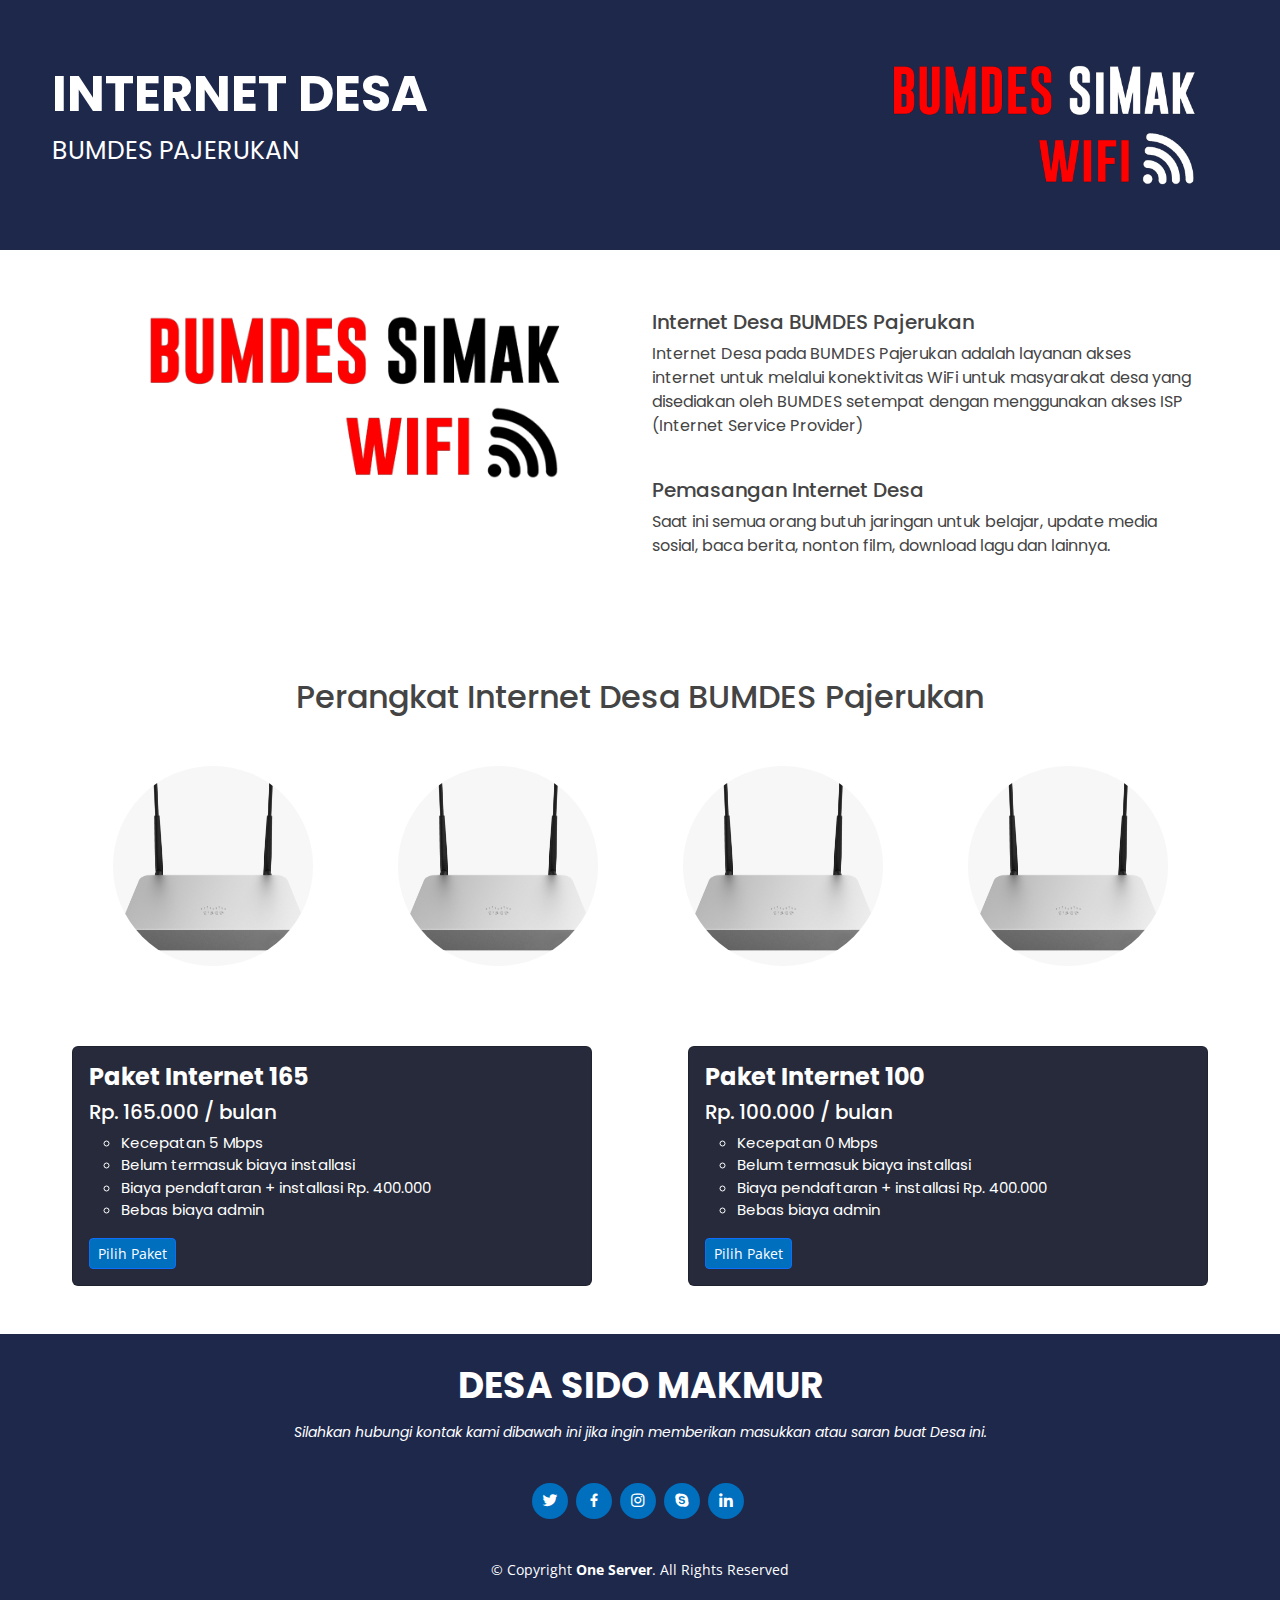
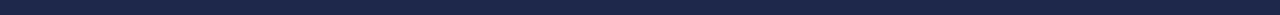
==== internet.html @ 4ed6a0fa "tambahan internet" ====
<!DOCTYPE html>
<html lang="en">

<head>
    <meta charset="utf-8" />
    <meta content="width=device-width, initial-scale=1.0" name="viewport" />

    <title>BUMDes SiMak | Beranda</title>
    <meta content="" name="description" />
    <meta content="" name="keywords" />

    <!-- Favicons -->
    <link href="assets/img/favicon_io/favicon.ico" rel="icon" />
    <link href="assets/img/favicon_io/favicon.ico" rel="apple-touch-icon" />

    <!-- Google Fonts -->
    <link
        href="https://fonts.googleapis.com/css?family=Open+Sans:300,300i,400,400i,600,600i,700,700i|Raleway:300,300i,400,400i,500,500i,600,600i,700,700i|Poppins:300,300i,400,400i,500,500i,600,600i,700,700i"
        rel="stylesheet" />

    <!-- Vendor CSS Files -->
    <link href="assets/vendor/bootstrap/css/bootstrap.min.css" rel="stylesheet" />
    <link href="assets/vendor/bootstrap-icons/bootstrap-icons.css" rel="stylesheet" />
    <link href="assets/vendor/boxicons/css/boxicons.min.css" rel="stylesheet" />
    <link href="assets/vendor/glightbox/css/glightbox.min.css" rel="stylesheet" />
    <link href="assets/vendor/remixicon/remixicon.css" rel="stylesheet" />
    <link href="assets/vendor/swiper/swiper-bundle.min.css" rel="stylesheet" />

    <!-- Template Main CSS File -->
    <link href="assets/css/style.css" rel="stylesheet" />

    <!-- Style css -->
    <style type="text/css">
        ul, li, a, p, h1, h2, h3, h4, h5, h6 {
            font-family: 'Poppins', sans-serif;
        }

        .huhu img {
            width: 200px;
            height: 200px;
            border-radius: 50%;
        }

        .huhi {
            padding: 1rem;
        }

        .huhi img {
            width: 400px;
        }

        .huhi h1,
        p {
            font-family: 'Poppins', sans-serif;
        }

        .huhi h1 {
            font-weight: 700;
            font-size: 50px;
        }

        .huhi p {
            font-size: 25px;
        }

        .responsive {
            max-width: 100%;
            height: auto;
        }

        .text-left {
            text-align: left;
        }

        .image-right {
            display: flex;
            justify-content: right;
            align-items: center;
        }
    </style>

</head>

<body>

    <!-- ====== 1 ====== -->
    <div class="huhi jumbotron" style="background-color: #1d284b">
        <div class="row">
            <div class="text-left col-md-6 p-5">
                <h1 style="color: white">INTERNET DESA</h1>
                <p style="color: white">BUMDES PAJERUKAN</p>
            </div>
            <div class="image-right col-md-6">
                <img class="responsive img-fluid" align="right" src="assets/img/logo-wifi2c.png"
                    alt="Placeholder image">
            </div>
        </div>
    </div>

    <!-- 1 -->

    <main id="main">
        <!-- ======= 2 ======= -->
        <section id="about" class="about">
            <div class="container">

                <div class="row content">
                    <div class="col-lg-6">
                        <img src="assets/img/logowifi.png" class="responsive img-fluid" alt="" />
                    </div>
                    <div class="col-lg-6 pt-4 pt-lg-0">
                        <h5 style="font-family: 'Poppins', sans-serif">Internet Desa BUMDES Pajerukan</h5>
                        <p>
                            Internet Desa pada BUMDES Pajerukan adalah layanan akses internet untuk melalui konektivitas
                            WiFi untuk masyarakat desa yang disediakan oleh BUMDES setempat dengan menggunakan akses ISP
                            (Internet Service Provider)
                        </p>
                        <br>
                        <h5 style="font-family: 'Poppins', sans-serif">Pemasangan Internet Desa</h5>
                        <p>Saat ini semua orang butuh jaringan untuk belajar, update media sosial, baca berita, nonton
                            film, download lagu dan lainnya.</p>
                    </div>
                </div>
            </div>
        </section>
        <!-- 2 -->

        <!-- ====== 3 ====== -->
        <section id="features" class="features">
            <div class="container">
                <div class="huhu row">
                    <h2 align="center" style="margin-bottom: 50px; font-family: 'Poppins', sans-serif'">Perangkat
                        Internet Desa BUMDES Pajerukan</h2>
                    <div class="col-lg-3 col-md-5 icon-box">
                        <img src="assets/img/router.png" alt="Router Wifi">
                    </div>
                    <div class="col-lg-3 col-md-5 icon-box">
                        <img src="assets/img/router.png" alt="Router Wifi">
                    </div>
                    <!-- <div class="col-lg-3 col-md-5 icon-box">
                        <div class="icon"><i class="bi bi-broadcast"></i></div>
                        <h4 class="title"><a href="">Toko</a></h4>
                        <p class="description">
                            Di desa kami juga tersedia Toko Online yang bisa anda akses
                            darimana saja. Untuk pembayarannya, anda hanya perlu ke desa
                            kami untuk melakukan transaksi.
                        </p>
                    </div> -->
                    <div class="col-lg-3 col-md-5 icon-box">
                        <img src="assets/img/router.png" alt="Router Wifi">
                    </div>
                    <div class="col-lg-3 col-md-5 icon-box">
                        <img src="assets/img/router.png" alt="Router Wifi">
                    </div>
                </div>
            </div>
        </section>
        <!-- 3 -->

        <!-- ====== 4 ====== -->
        <div class="row justify-content-evenly mb-5">
            <div class="col-sm-5">
                <div class="card" style="background-color: #262a3a; color: white">
                    <div class="card-body">
                        <h4 style="font-weight: 700" class="card-title">Paket Internet 165</h4>
                        <h5 class="card-text">Rp. 165.000 / bulan</h5>
                        <ul type="circle">
                            <li style="font-size: 15px">Kecepatan 5 Mbps</li>
                            <li style="font-size: 15px">Belum termasuk biaya installasi</li>
                            <li style="font-size: 15px">Biaya pendaftaran + installasi Rp. 400.000</li>
                            <li style="font-size: 15px">Bebas biaya admin</li>
                        </ul>
                        <a href="#" style="background-color: #006fbe;" class="btn btn-primary btn-sm">Pilih Paket</a>
                    </div>
                </div>
            </div>
            <div class="col-sm-5">
                <div class="card" style="background-color: #262a3a; color: white;">
                    <div class="card-body">
                        <h4 style="font-weight: 700;" class="card-title">Paket Internet 100</h4>
                        <h5 class="card-text">Rp. 100.000 / bulan</h5>
                        <ul type="circle">
                            <li style="font-size: 15px">Kecepatan 0 Mbps</li>
                            <li style="font-size: 15px">Belum termasuk biaya installasi</li>
                            <li style="font-size: 15px">Biaya pendaftaran + installasi Rp. 400.000</li>
                            <li style="font-size: 15px">Bebas biaya admin</li>
                        </ul>
                        <a href="#" style="background-color: #006fbe;" class="btn btn-primary btn-sm">Pilih Paket</a>
                    </div>
                </div>
            </div>
        </div>
        <!--  -->

        <!-- ======= Footer ======= -->
        <footer id="footer">
            <div class="container">
                <h3>DESA SIDO MAKMUR</h3>
                <p>
                    Silahkan hubungi kontak kami dibawah ini jika ingin memberikan
                    masukkan atau saran buat Desa ini.
                </p>
                <div class="social-links">
                    <a href="#" class="twitter"><i class="bx bxl-twitter"></i></a>
                    <a href="#" class="facebook"><i class="bx bxl-facebook"></i></a>
                    <a href="#" class="instagram"><i class="bx bxl-instagram"></i></a>
                    <a href="#" class="google-plus"><i class="bx bxl-skype"></i></a>
                    <a href="#" class="linkedin"><i class="bx bxl-linkedin"></i></a>
                </div>
                <div class="copyright">
                    &copy; Copyright <strong><span>One Server</span></strong>. All Rights Reserved
                </div>
                <!-- <div class="credits">
        Designed by <a href="https://bootstrapmade.com/">BootstrapMade</a>
      </div> -->
            </div>
        </footer>
        <!-- End Footer -->

        <a href="#" class="back-to-top d-flex align-items-center justify-content-center"><i
                class="bi bi-arrow-up-short"></i></a>

        <!-- Vendor JS Files -->
        <script src="assets/vendor/bootstrap/js/bootstrap.bundle.min.js"></script>
        <script src="assets/vendor/glightbox/js/glightbox.min.js"></script>
        <script src="assets/vendor/isotope-layout/isotope.pkgd.min.js"></script>
        <script src="assets/vendor/swiper/swiper-bundle.min.js"></script>
        <script src="assets/vendor/php-email-form/validate.js"></script>

        <!-- Template Main JS File -->
        <script src="assets/js/main.js"></script>
</body>

</html>
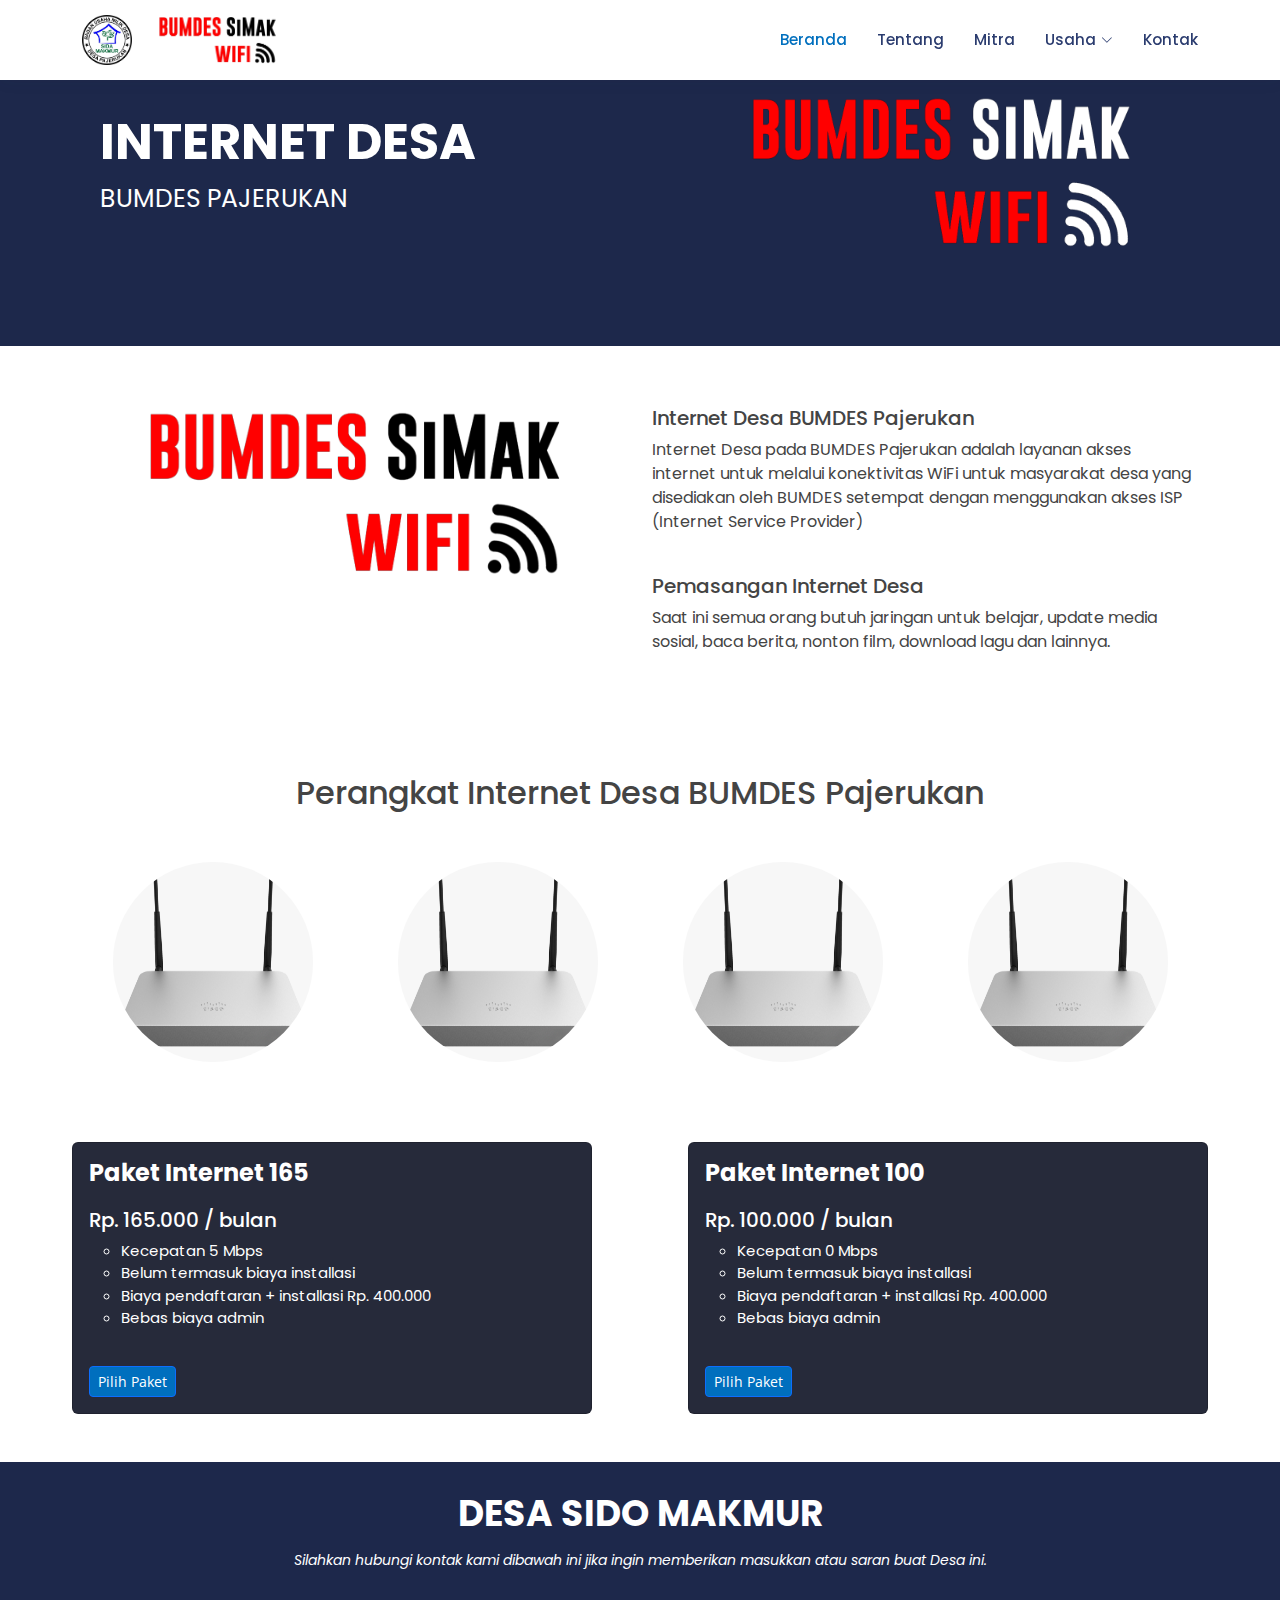
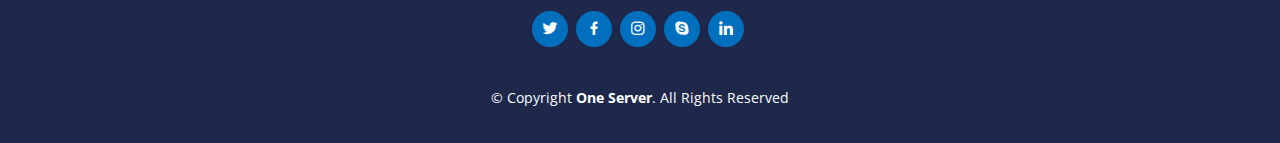
==== commit cb2f05f2: "internet" ====
--- a/internet.html
+++ b/internet.html
@@ -31,7 +31,16 @@
 
     <!-- Style css -->
     <style type="text/css">
-        ul, li, a, p, h1, h2, h3, h4, h5, h6 {
+        ul,
+        li,
+        a,
+        p,
+        h1,
+        h2,
+        h3,
+        h4,
+        h5,
+        h6 {
             font-family: 'Poppins', sans-serif;
         }
 
@@ -46,7 +55,7 @@
         }
 
         .huhi img {
-            width: 400px;
+            width: 500px;
         }
 
         .huhi h1,
@@ -82,10 +91,40 @@
 </head>
 
 <body>
+    <!-- ======= Header ======= -->
+    <header id="header" class="fixed-top">
+        <div class="container d-flex align-items-center justify-content-between">
+            <h1 class="logo">
+                <a href="beranda.html" class="logo"><img src="assets/img/logo.png" alt="" class="img-fluid" /></a>
+                <a href="beranda.html" class="logo"><img src="assets/img/logowifi.png" alt="" class="img-fluid" /></a>
+            </h1>
+
+            <!-- Navbar Start -->
+            <nav id="navbar" class="navbar">
+                <ul>
+                    <li><a class="active" href="beranda.html">Beranda</a></li>
+                    <li><a href="tentang.html">Tentang</a></li>
+                    <li><a href="mitra.html">Mitra</a></li>
+                    <li class="dropdown">
+                        <a href="#"><span>Usaha</span> <i class="bi bi-chevron-down"></i></a>
+                        <ul>
+                            <li><a href="internet.html">Internet Desa</a></li>
+                            <li><a href="usaha/toko/">Toko</a></li>
+                            <li><a href="usaha/peminjaman/">Peminjaman Alat Tani</a></li>
+                        </ul>
+                    </li>
+                    <li><a href="kontak.html">Kontak</a></li>
+                </ul>
+                <i class="bi bi-list mobile-nav-toggle"></i>
+            </nav>
+            <!-- Navbar End -->
+        </div>
+    </header>
+    <!-- End Header -->
 
     <!-- ====== 1 ====== -->
     <div class="huhi jumbotron" style="background-color: #1d284b">
-        <div class="row">
+        <div class="row p-5">
             <div class="text-left col-md-6 p-5">
                 <h1 style="color: white">INTERNET DESA</h1>
                 <p style="color: white">BUMDES PAJERUKAN</p>
@@ -129,7 +168,7 @@
         <section id="features" class="features">
             <div class="container">
                 <div class="huhu row">
-                    <h2 align="center" style="margin-bottom: 50px; font-family: 'Poppins', sans-serif'">Perangkat
+                    <h2 align="center" style="margin-bottom: 50px; font-family: 'Poppins', sans-serif">Perangkat
                         Internet Desa BUMDES Pajerukan</h2>
                     <div class="col-lg-3 col-md-5 icon-box">
                         <img src="assets/img/router.png" alt="Router Wifi">
@@ -160,9 +199,9 @@
         <!-- ====== 4 ====== -->
         <div class="row justify-content-evenly mb-5">
             <div class="col-sm-5">
-                <div class="card" style="background-color: #262a3a; color: white">
+                <div class="card" style="background-color: #262a3a; color: white;">
                     <div class="card-body">
-                        <h4 style="font-weight: 700" class="card-title">Paket Internet 165</h4>
+                        <h4 style="font-weight: 700; margin-bottom: 20px;" class="card-title">Paket Internet 165</h4>
                         <h5 class="card-text">Rp. 165.000 / bulan</h5>
                         <ul type="circle">
                             <li style="font-size: 15px">Kecepatan 5 Mbps</li>
@@ -170,14 +209,14 @@
                             <li style="font-size: 15px">Biaya pendaftaran + installasi Rp. 400.000</li>
                             <li style="font-size: 15px">Bebas biaya admin</li>
                         </ul>
-                        <a href="#" style="background-color: #006fbe;" class="btn btn-primary btn-sm">Pilih Paket</a>
+                        <a href="#" style="background-color: #006fbe; margin-top: 20px;" class="btn btn-primary btn-sm">Pilih Paket</a>
                     </div>
                 </div>
             </div>
             <div class="col-sm-5">
                 <div class="card" style="background-color: #262a3a; color: white;">
                     <div class="card-body">
-                        <h4 style="font-weight: 700;" class="card-title">Paket Internet 100</h4>
+                        <h4 style="font-weight: 700; margin-bottom: 20px;" class="card-title">Paket Internet 100</h4>
                         <h5 class="card-text">Rp. 100.000 / bulan</h5>
                         <ul type="circle">
                             <li style="font-size: 15px">Kecepatan 0 Mbps</li>
@@ -185,7 +224,7 @@
                             <li style="font-size: 15px">Biaya pendaftaran + installasi Rp. 400.000</li>
                             <li style="font-size: 15px">Bebas biaya admin</li>
                         </ul>
-                        <a href="#" style="background-color: #006fbe;" class="btn btn-primary btn-sm">Pilih Paket</a>
+                        <a href="#" style="background-color: #006fbe; margin-top: 20px;" class="btn btn-primary btn-sm">Pilih Paket</a>
                     </div>
                 </div>
             </div>
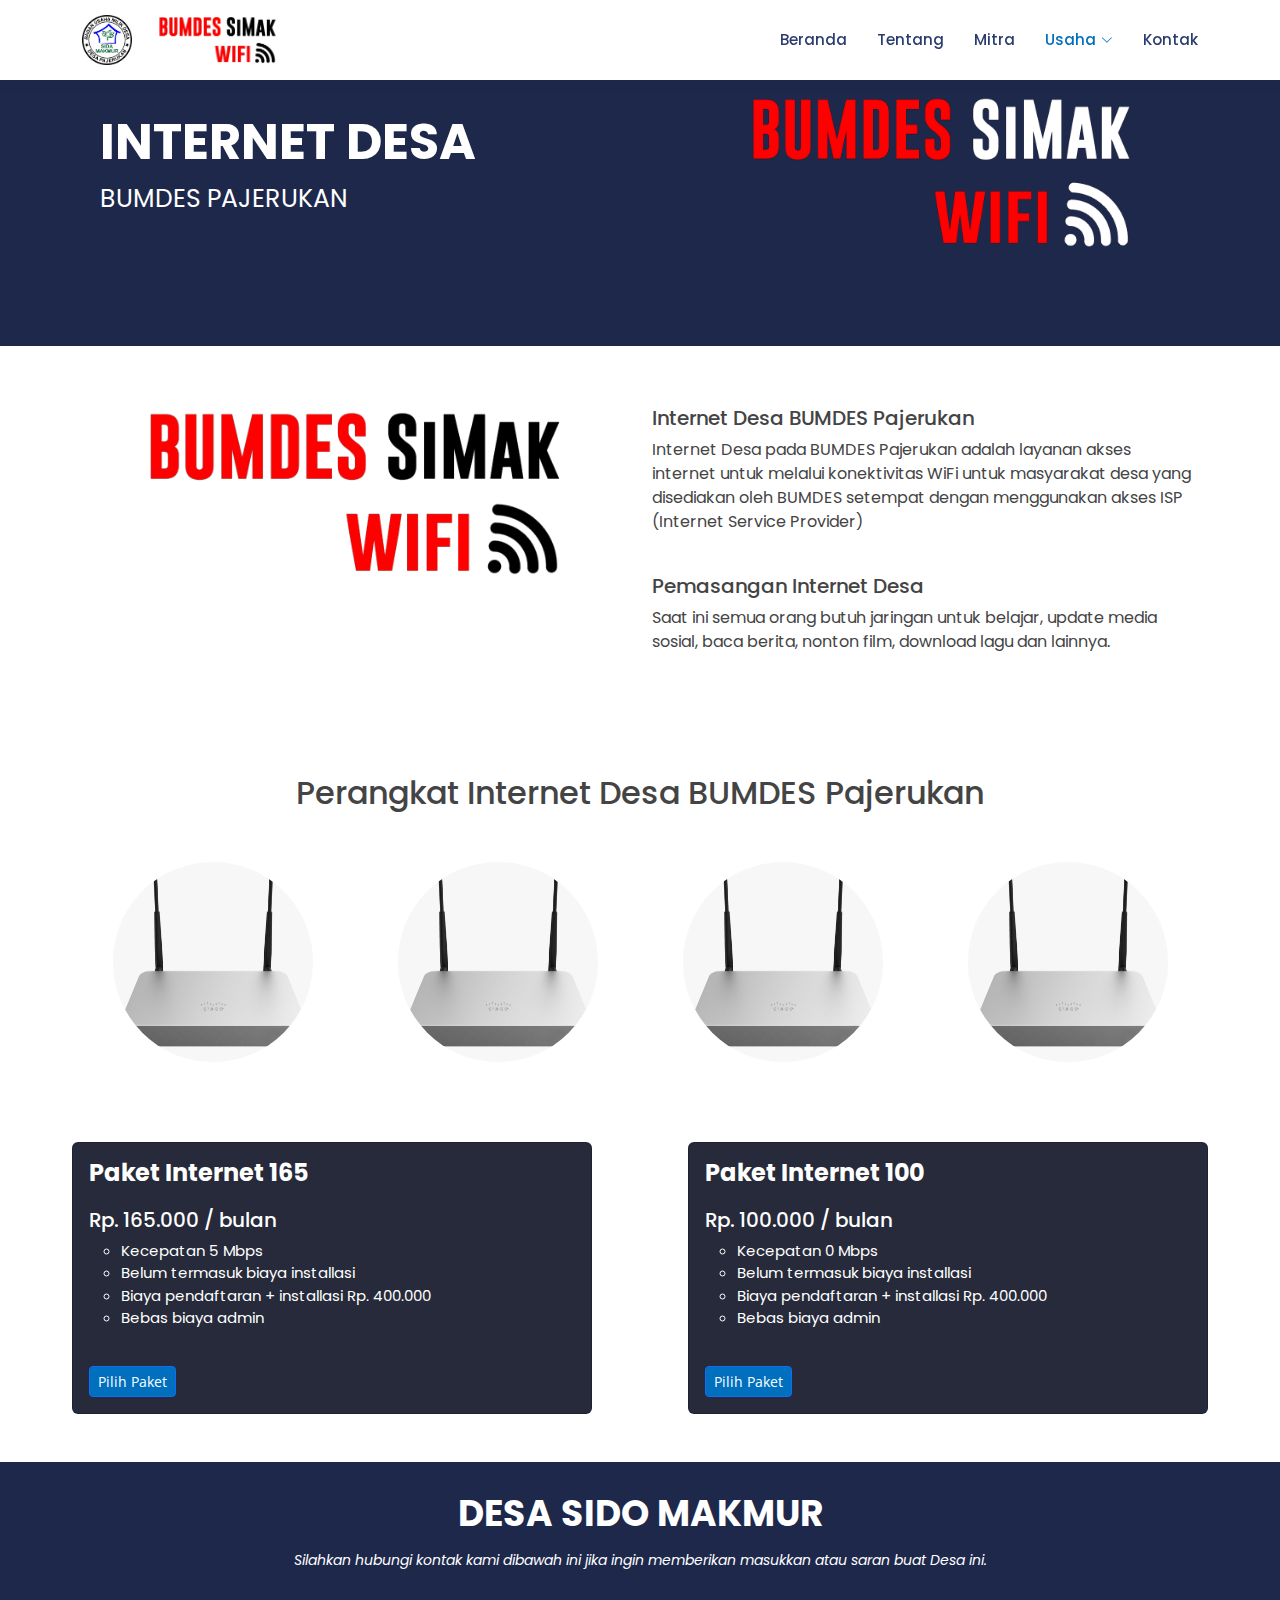
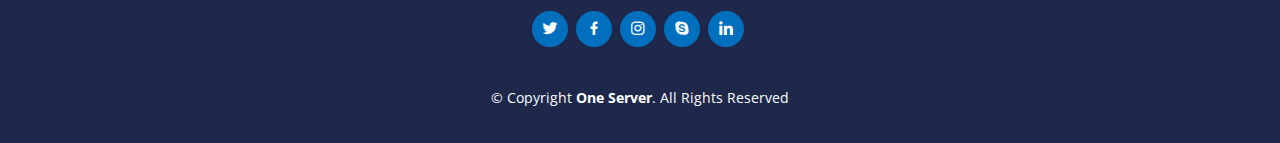
==== commit 46272c49: "internet2" ====
--- a/internet.html
+++ b/internet.html
@@ -102,13 +102,13 @@
             <!-- Navbar Start -->
             <nav id="navbar" class="navbar">
                 <ul>
-                    <li><a class="active" href="beranda.html">Beranda</a></li>
+                    <li><a href="beranda.html">Beranda</a></li>
                     <li><a href="tentang.html">Tentang</a></li>
                     <li><a href="mitra.html">Mitra</a></li>
                     <li class="dropdown">
-                        <a href="#"><span>Usaha</span> <i class="bi bi-chevron-down"></i></a>
+                        <a class="active"  href="#"><span>Usaha</span> <i class="bi bi-chevron-down"></i></a>
                         <ul>
-                            <li><a href="internet.html">Internet Desa</a></li>
+                            <li><a class="active"  href="internet.html">Internet Desa</a></li>
                             <li><a href="usaha/toko/">Toko</a></li>
                             <li><a href="usaha/peminjaman/">Peminjaman Alat Tani</a></li>
                         </ul>
